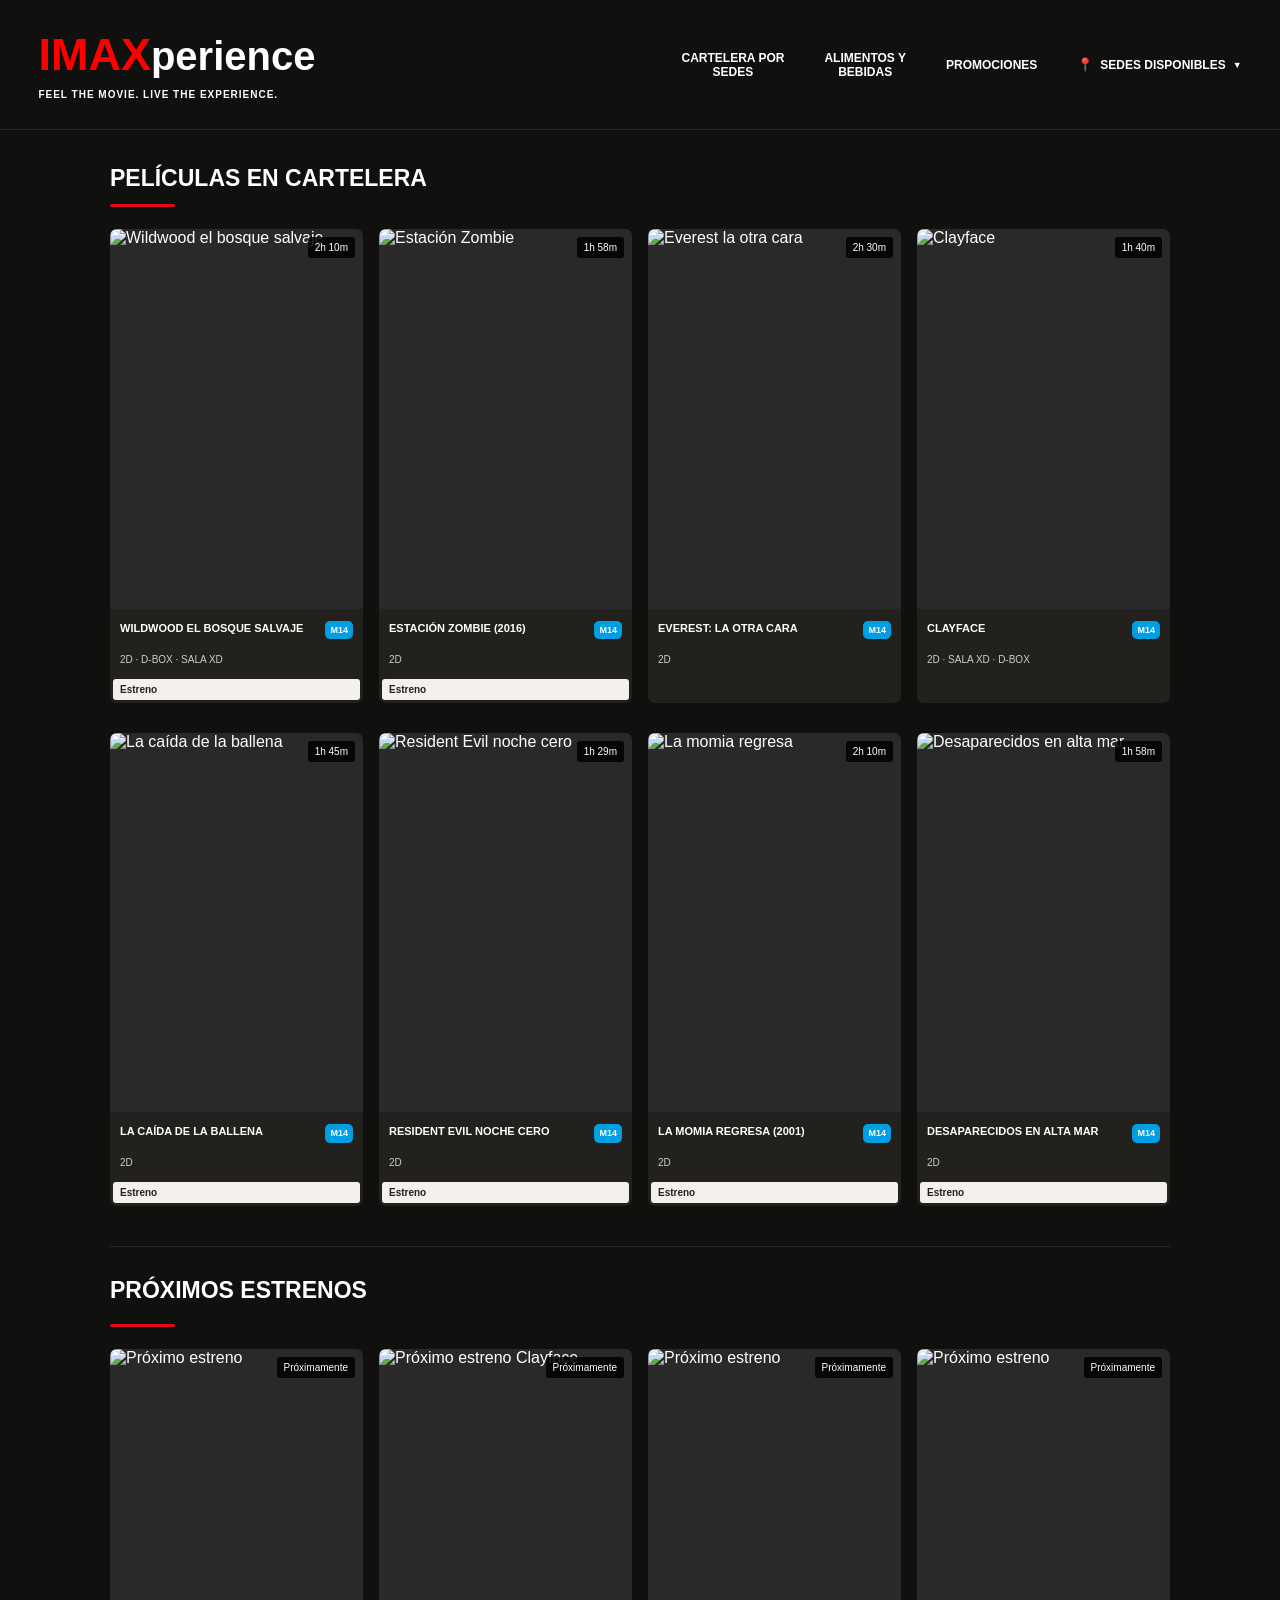
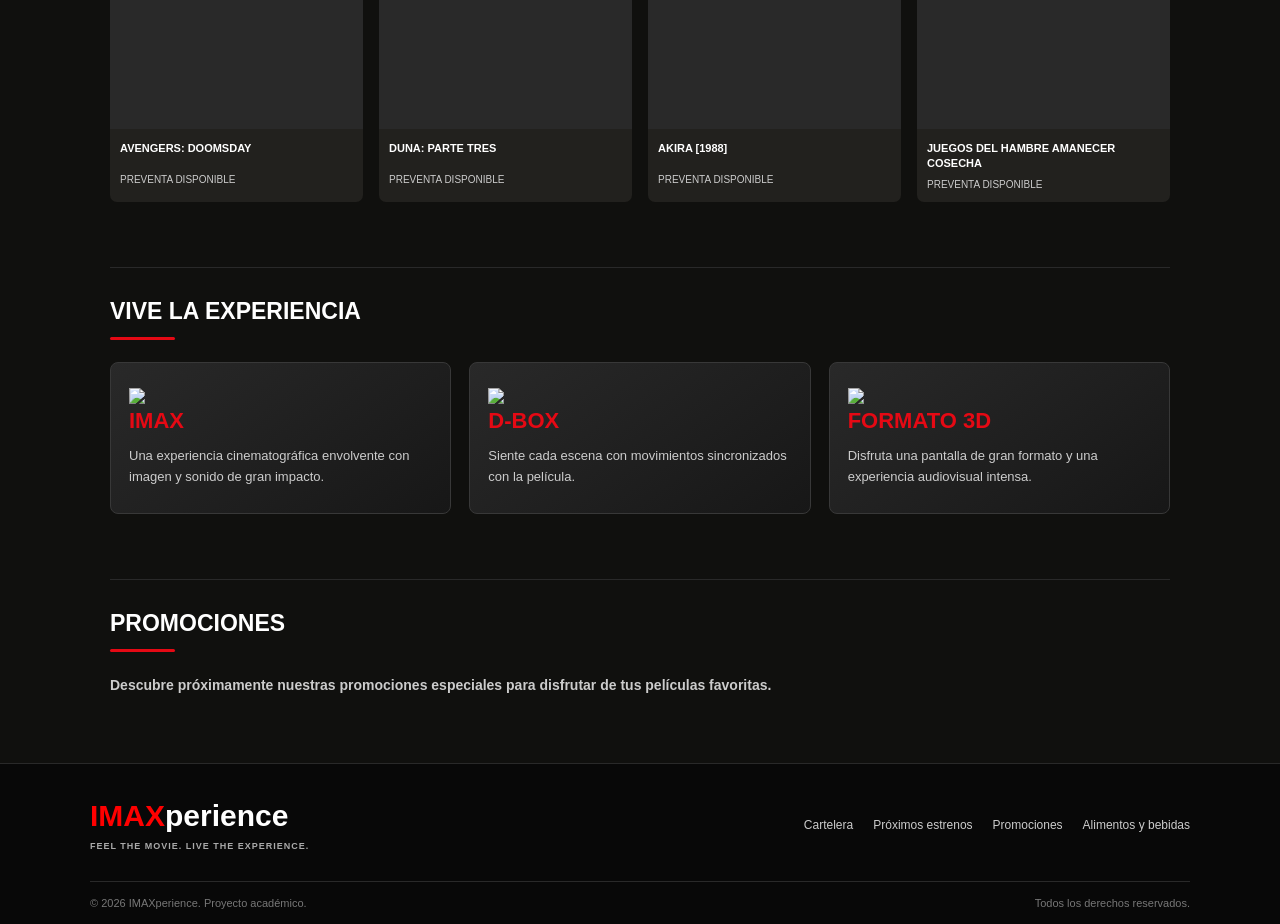
==== html/index.html @ a9de7a07 "Version 1.0" ====
<!DOCTYPE html>
<html lang="es">
<head>
    <meta charset="UTF-8">
    <meta name="viewport" content="width=device-width, initial-scale=1.0">
    <title>IMAXperience - Cartelera</title>
    <link rel="stylesheet" href="/css/style.css">
    <link rel="icon" type="image/png"href="https://cdn-icons-png.flaticon.com/512/12941/12941000.png">
</head>

<body>

    <!-- MENU PRINCIPAL -->
    <header>

        <!-- LOGOTIPO -->
        <div class="logo">
            IMAX<span>perience</span>
            <small>FEEL THE MOVIE. LIVE THE EXPERIENCE.</small>
        </div>

        <!-- NAVEGACION -->
        <nav aria-label="Menú principal">

            <a href="#cartelera">
                CARTELERA POR<br>SEDES
            </a>

            <a href="/html/bebidas-alimentos.html">
                ALIMENTOS Y<br>BEBIDAS
            </a>

            <a href="#promociones">
                PROMOCIONES
            </a>

            <!-- MENU DESPLEGABLE DE SEDES -->
            <div class="menu-sedes">

                <details>
                    <summary>
                        <span class="ubicacion-icono">📍</span>
                        SEDES DISPONIBLES
                        <span class="flecha">▼</span>
                    </summary>

                    <ul class="lista-sedes">

                        <li><a href="#cartelera">Sede Comas</a></li>
                        <li><a href="#cartelera">Sede Plaza Norte</a></li>
                        <li><a href="#cartelera">Sede Jockey Plaza</a></li>
                        <li><a href="#cartelera">Sede San Miguel</a></li>

                    </ul>
                </details>

            </div>

        </nav>

    </header>


    <!-- CONTENIDO PRINCIPAL -->
    <main>

        <!-- CARTELERA -->
        <section id="cartelera">

            <div class="encabezado-seccion">
                <h2>Películas en cartelera</h2>
                <span class="linea-decorativa"></span>
            </div>

            <div class="peliculas">

                <!-- PELICULA 1 -->
                <article class="pelicula">

                    <div class="poster">
                        <img src="https://cdn.cinemark-peru.com/content/posters/HO00009740.jpg"
                            alt="Wildwood el bosque salvaje">
                        <span class="duracion">2h 10m</span>
                    </div>

                    <div class="informacion">
                        <div class="titulo">
                            Wildwood el bosque salvaje
                            <span class="clasificacion">M14</span>
                        </div>
                        <p class="formato">2D · D-BOX · Sala XD</p>
                    </div>

                    <div class="estado">Estreno</div>

                </article>


                <!-- PELICULA 2 -->
                <article class="pelicula">

                    <div class="poster">
                        <img src="https://cdn.cinemark-peru.com/content/posters/HO00009735.jpg"
                            alt="Estación Zombie">
                        <span class="duracion">1h 58m</span>
                    </div>

                    <div class="informacion">
                        <div class="titulo">
                            Estación Zombie (2016)
                            <span class="clasificacion">M14</span>
                        </div>
                        <p class="formato">2D</p>
                    </div>

                    <div class="estado">Estreno</div>

                </article>


                <!-- PELICULA 3 -->
                <article class="pelicula">

                    <div class="poster">
                        <img src="https://cdn.cinemark-peru.com/content/posters/HO00009856.jpg"
                            alt="Everest la otra cara">
                        <span class="duracion">2h 30m</span>
                    </div>

                    <div class="informacion">
                        <div class="titulo">
                            Everest: La otra cara
                            <span class="clasificacion">M14</span>
                        </div>
                        <p class="formato">2D</p>
                    </div>

                </article>


                <!-- PELICULA 4 -->
                <article class="pelicula">

                    <div class="poster">
                        <img src="https://cdn.cinemark-peru.com/content/posters/HO00009730.jpg"
                            alt="Clayface">
                        <span class="duracion">1h 40m</span>
                    </div>

                    <div class="informacion">
                        <div class="titulo">
                            Clayface
                            <span class="clasificacion">M14</span>
                        </div>
                        <p class="formato">2D · Sala XD · D-BOX</p>
                    </div>

                </article>


                <!-- PELICULA 5 -->
                <article class="pelicula">

                    <div class="poster">
                        <img src="https://cdn.cinemark-peru.com/content/posters/HO00009763.jpg"
                            alt="La caída de la ballena">
                        <span class="duracion">1h 45m</span>
                    </div>

                    <div class="informacion">
                        <div class="titulo">
                            La caída de la ballena
                            <span class="clasificacion">M14</span>
                        </div>
                        <p class="formato">2D</p>
                    </div>

                    <div class="estado">Estreno</div>

                </article>


                <!-- PELICULA 6 -->
                <article class="pelicula">

                    <div class="poster">
                        <img src="https://cdn.cinemark-peru.com/content/posters/HO00009338.jpg"
                            alt="Resident Evil noche cero">
                        <span class="duracion">1h 29m</span>
                    </div>

                    <div class="informacion">
                        <div class="titulo">
                            Resident Evil noche cero
                            <span class="clasificacion">M14</span>
                        </div>
                        <p class="formato">2D</p>
                    </div>

                    <div class="estado">Estreno</div>

                </article>


                <!-- PELICULA 7 -->
                <article class="pelicula">

                    <div class="poster">
                        <img src="https://cdn.cinemark-peru.com/content/posters/HO00009884.jpg"
                            alt="La momia regresa">
                        <span class="duracion">2h 10m</span>
                    </div>

                    <div class="informacion">
                        <div class="titulo">
                            La momia regresa (2001)
                            <span class="clasificacion">M14</span>
                        </div>
                        <p class="formato">2D</p>
                    </div>

                    <div class="estado">Estreno</div>

                </article>


                <!-- PELICULA 8 -->
                <article class="pelicula">

                    <div class="poster">
                        <img src="https://cdn.cinemark-peru.com/content/posters/HO00010012.jpg"
                            alt="Desaparecidos en alta mar">
                        <span class="duracion">1h 58m</span>
                    </div>

                    <div class="informacion">
                        <div class="titulo">
                            Desaparecidos en alta mar
                            <span class="clasificacion">M14</span>
                        </div>
                        <p class="formato">2D</p>
                    </div>

                    <div class="estado">Estreno</div>

                </article>

            </div>

        </section>


        <!-- PREVENTA -->
        <section class="preventa" id="preventa">

            <div class="encabezado-seccion">
                <h2>Próximos estrenos</h2>
                <span class="linea-decorativa"></span>
            </div>

            <div class="peliculas">

                <article class="pelicula">
                    <div class="poster">
                        <img src="https://cdn.cinemark-peru.com/content/posters/HO00009745.jpg"
                            alt="Próximo estreno">
                        <span class="duracion">Próximamente</span>
                    </div>
                    <div class="informacion">
                        <div class="titulo">AVENGERS: DOOMSDAY</div>
                        <p class="formato">Preventa disponible</p>
                    </div>
                </article>

                <article class="pelicula">
                    <div class="poster">
                        <img src="https://cdn.cinemark-peru.com/content/posters/HO00009597.jpg"
                            alt="Próximo estreno Clayface">
                        <span class="duracion">Próximamente</span>
                    </div>
                    <div class="informacion">
                        <div class="titulo">DUNA: PARTE TRES</div>
                        <p class="formato">Preventa disponible</p>
                    </div>
                </article>

                <article class="pelicula">
                    <div class="poster">
                        <img src="https://cdn.cinemark-peru.com/content/posters/HO00009860.jpg"
                            alt="Próximo estreno">
                        <span class="duracion">Próximamente</span>
                    </div>
                    <div class="informacion">
                        <div class="titulo">AKIRA [1988]</div>
                        <p class="formato">Preventa disponible</p>
                    </div>
                </article>

                <article class="pelicula">
                    <div class="poster">
                        <img src="https://cdn.cinemark-peru.com/content/posters/HO00009998.jpg"
                            alt="Próximo estreno">
                        <span class="duracion">Próximamente</span>
                    </div>
                    <div class="informacion">
                        <div class="titulo">JUEGOS DEL HAMBRE AMANECER COSECHA</div>
                        <p class="formato">Preventa disponible</p>
                    </div>
                </article>

            </div>

        </section>


        <!-- FORMATOS DE CINE -->
        <section class="formatos-cine">

            <div class="encabezado-seccion">
                <h2>Vive la experiencia</h2>
                <span class="linea-decorativa"></span>
            </div>

            <div class="formatos-grid">

                <article class="formato-card">
                    <img src="https://encrypted-tbn0.gstatic.com/images?q=tbn:ANd9GcS7ZBcD-rnY3OtEv3U6L1up6GKUrF9Uq6AQV3VTHrda8aAa9Xa_">
                    <h3>IMAX</h3>
                    <p>Una experiencia cinematográfica envolvente con imagen y sonido de gran impacto.</p>
                </article>

                <article class="formato-card">
                    <img src="https://cdn.cinemark-peru.com/content/formats/D-BOX-b4c00736-6f11-4308-b6a1-81a29ce1e113.webp">
                    <h3>D-BOX</h3>
                    <p>Siente cada escena con movimientos sincronizados con la película.</p>
                </article>

                <article class="formato-card">
                    <img src="https://cdn.cinemark-peru.com/content/formats/REAL%203D-b8792a1d-3142-4f7f-9d6e-f73b54640424.webp">
                    <h3>FORMATO 3D</h3>
                    <p>Disfruta una pantalla de gran formato y una experiencia audiovisual intensa.</p>
                </article>

            </div>

        </section>


        <!-- PROMOCIONES -->
        <section id="promociones" class="seccion-extra">

            <div class="encabezado-seccion">
                <h2>Promociones</h2>
                <span class="linea-decorativa"></span>
            </div>

            <p class="texto-seccion">
                <strong>
                    Descubre próximamente nuestras promociones especiales
                    para disfrutar de tus películas favoritas.
                </strong>
            </p>

        </section>

    </main>


    <!-- PIE DE PAGINA -->
    <footer>

        <div class="footer-contenido">

            <div class="footer-logo">
                IMAX<span>perience</span>
                <p>FEEL THE MOVIE. LIVE THE EXPERIENCE.</p>
            </div>

            <div class="footer-enlaces">
                <a href="#cartelera">Cartelera</a>
                <a href="#preventa">Próximos estrenos</a>
                <a href="#promociones">Promociones</a>
                <a href="/html/bebidas-alimentos.html">Alimentos y bebidas</a>
            </div>

        </div>

        <div class="footer-inferior">
            <p>© 2026 IMAXperience. Proyecto académico.</p>
            <p>Todos los derechos reservados.</p>
        </div>

    </footer>

</body>
</html>
---- css/style.css ----
/* CONFIGURACION GENERAL */

* {
    margin: 0;
    padding: 0;
    box-sizing: border-box;
}

html {
    scroll-behavior: smooth;
}

body {
    background-color: #10100e;
    color: white;
    font-family: Arial, Helvetica, sans-serif;
    overflow-x: hidden;
}

img {
    max-width: 100%;
}


/* ENCABEZADO */

header {
    width: 100%;
    min-height: 130px;
    padding: 20px 3%;
    display: flex;
    align-items: center;
    justify-content: space-between;
    border-bottom: 1px solid #292929;
    position: relative;
    z-index: 100;
    gap: 25px;
}


/* LOGOTIPO */

.logo {
    color: red;
    font-size: 45px;
    font-weight: bold;
    white-space: nowrap;
}

.logo span {
    color: white;
    font-size: 40px;
}

.logo small {
    display: block;
    color: white;
    font-size: 10px;
    letter-spacing: 1px;
    margin-top: 8px;
}


/* MENU PRINCIPAL */

nav {
    display: flex;
    align-items: center;
    justify-content: center;
    gap: 40px;
}

nav > a {
    color: white;
    text-decoration: none;
    font-size: 12px;
    font-weight: bold;
    text-align: center;
    text-transform: uppercase;

    transition: color 0.3s ease,
                transform 0.3s ease;
}

nav > a:hover {
    color: #00aaff;
    transform: translateY(-2px);
}

nav > a:focus-visible {
    outline: 2px solid #00aaff;
    outline-offset: 5px;
}


/* MENU DE SEDES */

.menu-sedes {
    position: relative;
}

.menu-sedes summary {
    list-style: none;
    cursor: pointer;

    color: white;
    font-size: 12px;
    font-weight: bold;
    text-align: center;

    display: flex;
    align-items: center;
    justify-content: center;
    gap: 7px;

    transition: color 0.3s ease;
}

.menu-sedes summary::-webkit-details-marker {
    display: none;
}

.menu-sedes summary::marker {
    content: "";
}

.menu-sedes summary:hover {
    color: #00aaff;
}

.ubicacion-icono {
    font-size: 13px;
}

.flecha {
    font-size: 9px;
    transition: transform 0.3s ease;
}

.menu-sedes details[open] .flecha {
    transform: rotate(180deg);
}

.lista-sedes {
    position: absolute;
    top: calc(100% + 15px);
    right: 0;

    width: 230px;

    background-color: #22211e;
    border: 1px solid #393939;
    border-radius: 7px;

    list-style: none;
    padding: 6px;

    box-shadow: 0 8px 20px rgba(0, 0, 0, 0.5);
    z-index: 200;
}

.lista-sedes li {
    width: 100%;
}

.lista-sedes li a {
    display: block;
    padding: 12px 10px;

    color: white;
    text-decoration: none;
    font-size: 12px;
    font-weight: bold;

    border-radius: 4px;

    transition: background-color 0.3s ease,
                color 0.3s ease;
}

.lista-sedes li a:hover {
    background-color: #333;
    color: #00aaff;
}


/* CONTENIDO PRINCIPAL */

main {
    width: 100%;
    max-width: 1100px;

    margin: 0 auto;
    padding: 35px 20px;
}

.encabezado-seccion {
    margin-bottom: 22px;
}

h2 {
    font-size: 23px;
    text-transform: uppercase;
    margin-bottom: 12px;
}

.linea-decorativa {
    display: block;
    width: 65px;
    height: 3px;
    background-color: #e50914;
    border-radius: 5px;
}


/* GRID DE PELICULAS */

.peliculas {
    display: grid;

    grid-template-columns: repeat(4, minmax(0, 1fr));

    gap: 30px 16px;
}


/* TARJETAS */

.pelicula {
    background-color: #22211e;
    border-radius: 7px;
    overflow: hidden;

    transition: transform 0.3s ease,
                box-shadow 0.3s ease;
}

.pelicula:hover {
    transform: translateY(-5px);

    box-shadow: 0 10px 25px rgba(0, 0, 0, 0.4);
}


/* POSTER */

.poster {
    width: 100%;
    aspect-ratio: 2 / 3;
    position: relative;
    background-color: #292929;
    display: flex;
    align-items: center;
    justify-content: center;
    overflow: hidden;
}

.poster img {
    width: 100%;
    height: 100%;
    object-fit: contain;
    object-position: center;
    display: block;
    transition: transform 0.4s ease;
}

.pelicula:hover .poster img {
    transform: scale(1.04);
}


/* DURACION */

.duracion {
    position: absolute;
    top: 8px;
    right: 8px;
    background: rgba(0, 0, 0, 0.85);
    padding: 5px 7px;
    font-size: 10px;
    border-radius: 3px;
}


/* INFORMACION */

.informacion {
    padding: 12px 10px;
    min-height: 70px;
}

.titulo {
    font-size: 11px;
    font-weight: bold;
    text-transform: uppercase;
    min-height: 25px;
    padding-right: 35px;
    position: relative;
    line-height: 1.4;
}

.clasificacion {
    position: absolute;
    right: 0;
    top: 0;
    background: #009fe3;
    padding: 3px 5px;
    border-radius: 5px;
    font-size: 9px;
}

.formato {
    color: #ccc;
    font-size: 10px;
    margin-top: 8px;
    text-transform: uppercase;
}


/*ESTADO */

.estado {
    background: #f4f0ed;
    color: #222;
    margin: 0 3px 3px;
    padding: 5px 7px;
    font-size: 10px;
    border-radius: 3px;
    font-weight: bold;
}


/* PREVENTA */

.preventa {
    margin-top: 40px;
    padding: 30px 0;
    border-top: 1px solid #292929;
}

.preventa h2 {
    margin-bottom: 20px;
}


/* FORMATOS DE CINE */

.formatos-cine {
    margin-top: 35px;
    padding: 30px 0;
    border-top: 1px solid #292929;
}

.formatos-grid {
    display: grid;
    grid-template-columns: repeat(3, minmax(0, 1fr));
    gap: 18px;
}

.formato-card {
    background: linear-gradient(145deg, #292929, #171717);
    border: 1px solid #383838;
    border-radius: 8px;

    padding: 25px 18px;

    transition: transform 0.3s ease,
                border-color 0.3s ease;
}

.formato-card:hover {
    transform: translateY(-5px);
    border-color: #e50914;
}

.formato-card h3 {
    color: #e50914;
    font-size: 22px;
    margin-bottom: 12px;
}

.formato-card p {
    color: #ccc;
    font-size: 13px;
    line-height: 1.6;
}


/* PROMOCIONES */

.seccion-extra {
    margin-top: 35px;
    padding: 30px 0;
    border-top: 1px solid #292929;
}

.texto-seccion {
    color: #ccc;
    font-size: 14px;
    line-height: 1.7;
}


/* PIE DE PAGINA */

footer {
    background-color: #080808;
    border-top: 1px solid #292929;
    padding: 35px 5% 15px;
}

.footer-contenido {
    max-width: 1100px;
    margin: 0 auto;
    display: flex;
    justify-content: space-between;
    align-items: center;
    gap: 30px;
}

.footer-logo {
    color: red;
    font-size: 30px;
    font-weight: bold;
}

.footer-logo span {
    color: white;
}

.footer-logo p {
    color: #aaa;
    font-size: 9px;
    letter-spacing: 1px;
    margin-top: 8px;
}

.footer-enlaces {
    display: flex;
    flex-wrap: wrap;
    gap: 20px;
}

.footer-enlaces a {
    color: #ccc;
    text-decoration: none;
    font-size: 12px;
    transition: color 0.3s ease;
}

.footer-enlaces a:hover {
    color: #e50914;
}

.footer-inferior {
    max-width: 1100px;
    margin: 30px auto 0;
    padding-top: 15px;
    border-top: 1px solid #292929;
    display: flex;
    justify-content: space-between;
    gap: 15px;
    flex-wrap: wrap;
}

.footer-inferior p {
    color: #777;
    font-size: 11px;
}


/* RESPONSIVE - TABLETS */

@media (max-width: 900px) {

    header {
        flex-wrap: wrap;
        justify-content: center;
        gap: 25px;
    }

    nav {
        gap: 25px;
        flex-wrap: wrap;
    }

    .peliculas {
        grid-template-columns: repeat(3, minmax(0, 1fr));
    }

}


/*RESPONSIVE - CELULARES*/

@media (max-width: 650px) {

    header {
        flex-direction: column;
        align-items: center;

        gap: 25px;
        padding: 20px 15px;
    }

    .logo {
        font-size: 40px;
        text-align: center;
    }

    .logo span {
        font-size: 35px;
    }

    .logo small {
        font-size: 9px;
    }

    nav {
        width: 100%;

        display: flex;
        flex-wrap: wrap;

        justify-content: center;
        align-items: center;

        gap: 20px;
    }

    nav > a {
        font-size: 10px;
    }

    .menu-sedes {
        width: 100%;
        display: flex;
        justify-content: center;
    }

    .menu-sedes summary {
        font-size: 11px;
    }

    .lista-sedes {
        width: min(260px, 90vw);

        right: 50%;
        transform: translateX(50%);

        top: calc(100% + 12px);
    }

    main {
        width: calc(100% - 24px);
        padding: 25px 0;
    }

    h2 {
        font-size: 20px;
    }

    .peliculas {
        grid-template-columns: repeat(2, minmax(0, 1fr));
        gap: 20px 12px;
    }

    .formatos-grid {
        grid-template-columns: 1fr;
    }

    .footer-contenido {
        flex-direction: column;
        align-items: flex-start;
    }

    .footer-enlaces {
        gap: 15px;
    }

}


/* RESPONSIVE - CELULARES PEQUEÑOS */

@media (max-width: 400px) {

    .logo {
        font-size: 34px;
    }

    .logo span {
        font-size: 30px;
    }

    .peliculas {
        grid-template-columns: repeat(2, minmax(0, 1fr));
        gap: 15px 9px;
    }

    .informacion {
        padding: 9px 7px;
    }

    .titulo {
        font-size: 9px;
    }

    .formato {
        font-size: 8px;
    }

    .poster {
        aspect-ratio: 2 / 3;
    }

    .footer-inferior {
        flex-direction: column;
    }

}


/* ACCESIBILIDAD*/

@media (prefers-reduced-motion: reduce) {

    *,
    *::before,
    *::after {
        scroll-behavior: auto !important;
        transition-duration: 0.01ms !important;
        animation-duration: 0.01ms !important;
    }

}
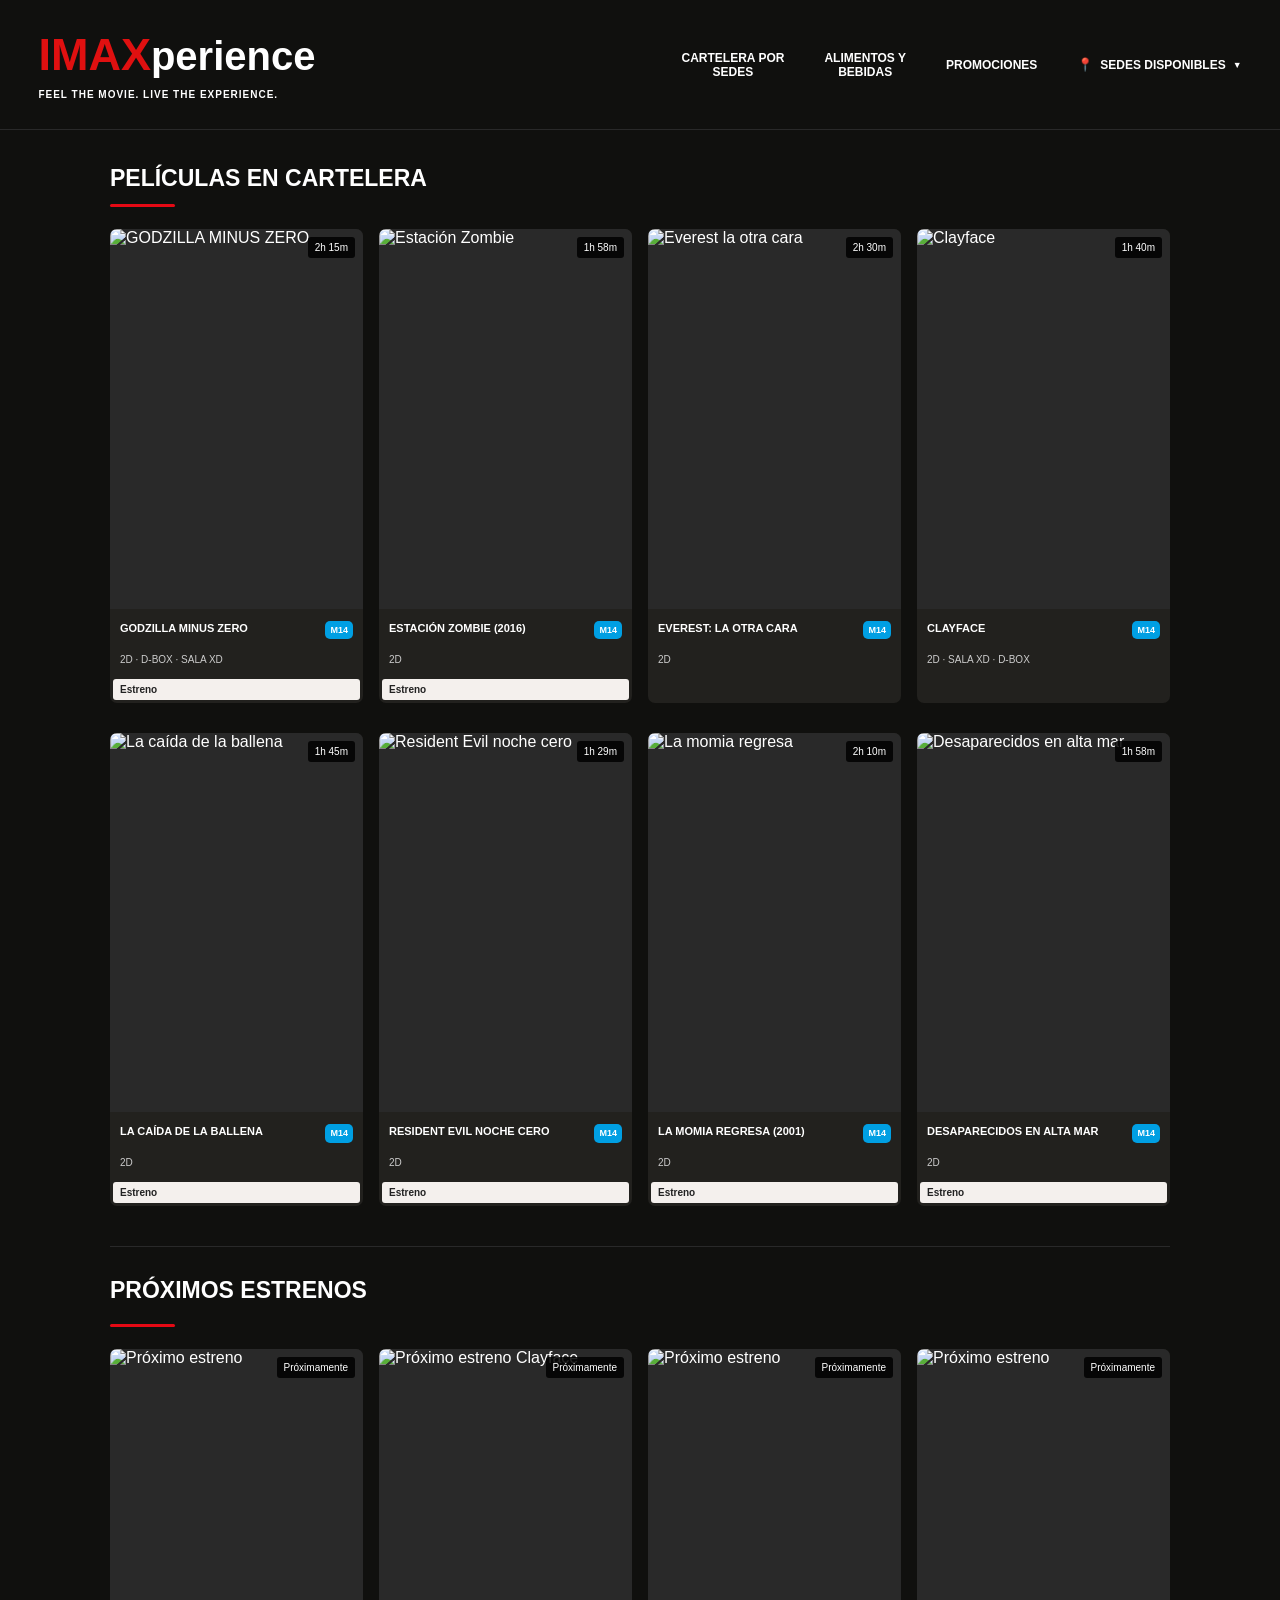
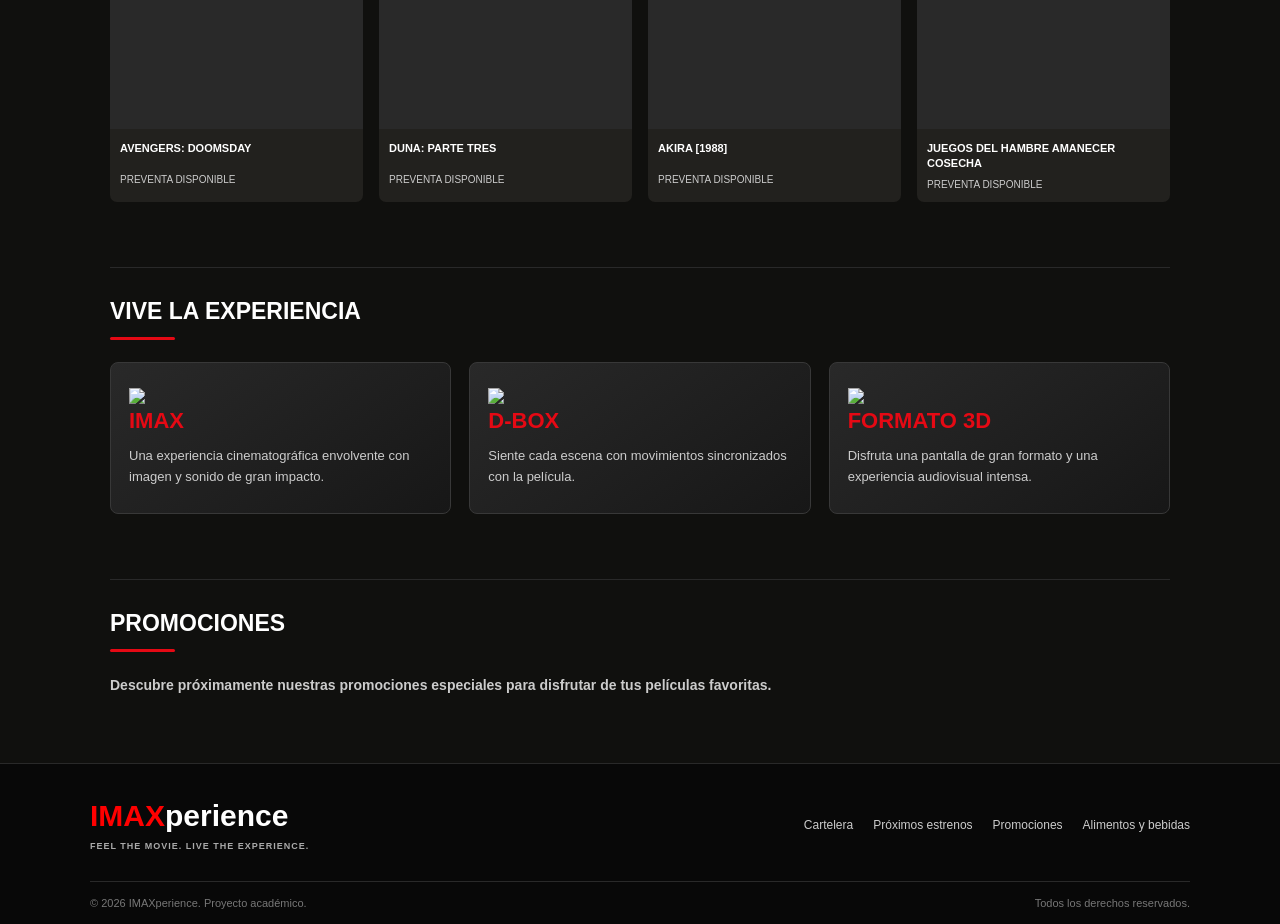
==== commit 061b8cc8: "Version 1.1" ====
--- a/html/index.html
+++ b/html/index.html
@@ -78,14 +78,14 @@
                 <article class="pelicula">
 
                     <div class="poster">
-                        <img src="https://cdn.cinemark-peru.com/content/posters/HO00009740.jpg"
-                            alt="Wildwood el bosque salvaje">
-                        <span class="duracion">2h 10m</span>
-                    </div>
-
-                    <div class="informacion">
-                        <div class="titulo">
-                            Wildwood el bosque salvaje
+                        <img src="https://cdn.cinemark-peru.com/content/posters/HO00009736.jpg"
+                            alt="GODZILLA MINUS ZERO">
+                        <span class="duracion">2h 15m</span>
+                    </div>
+
+                    <div class="informacion">
+                        <div class="titulo">
+                            GODZILLA MINUS ZERO
                             <span class="clasificacion">M14</span>
                         </div>
                         <p class="formato">2D · D-BOX · Sala XD</p>
--- a/css/style.css
+++ b/css/style.css
@@ -41,7 +41,7 @@
 /* LOGOTIPO */
 
 .logo {
-    color: red;
+    color: rgb(224, 16, 16);
     font-size: 45px;
     font-weight: bold;
     white-space: nowrap;
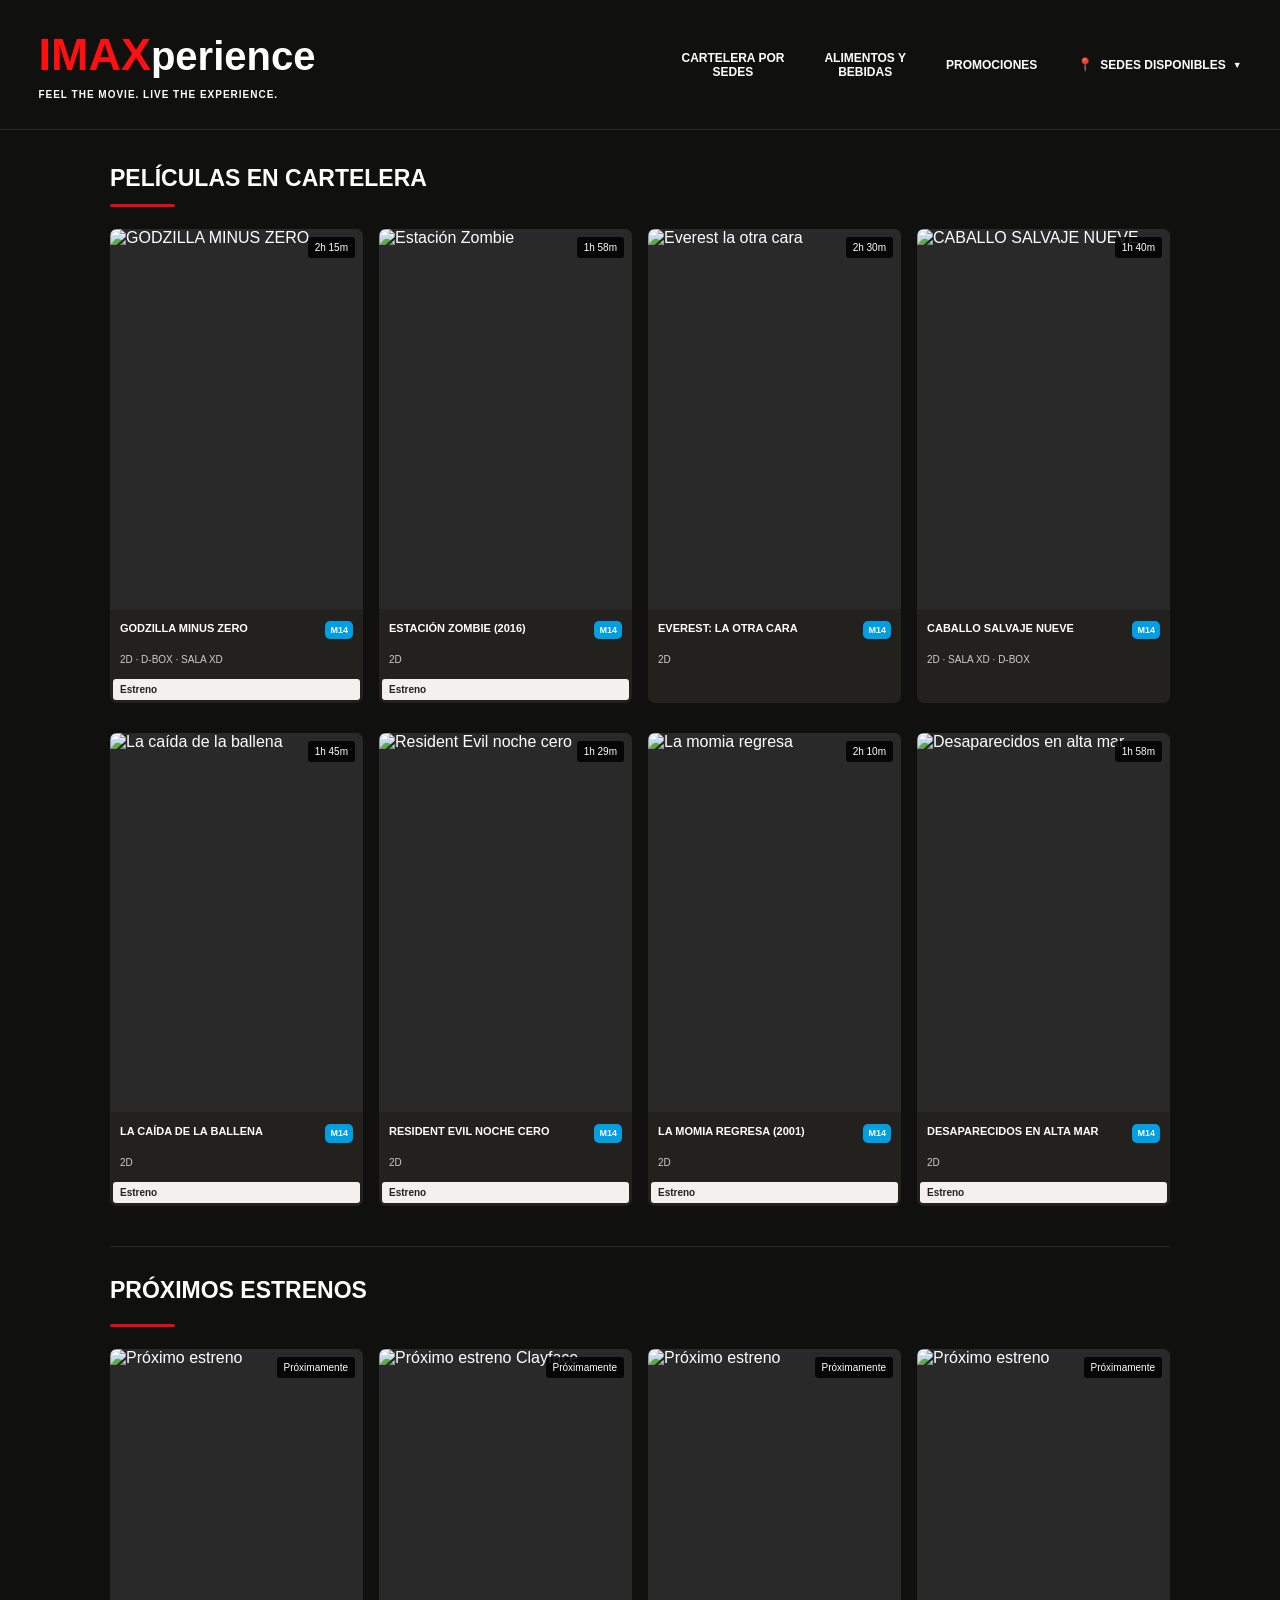
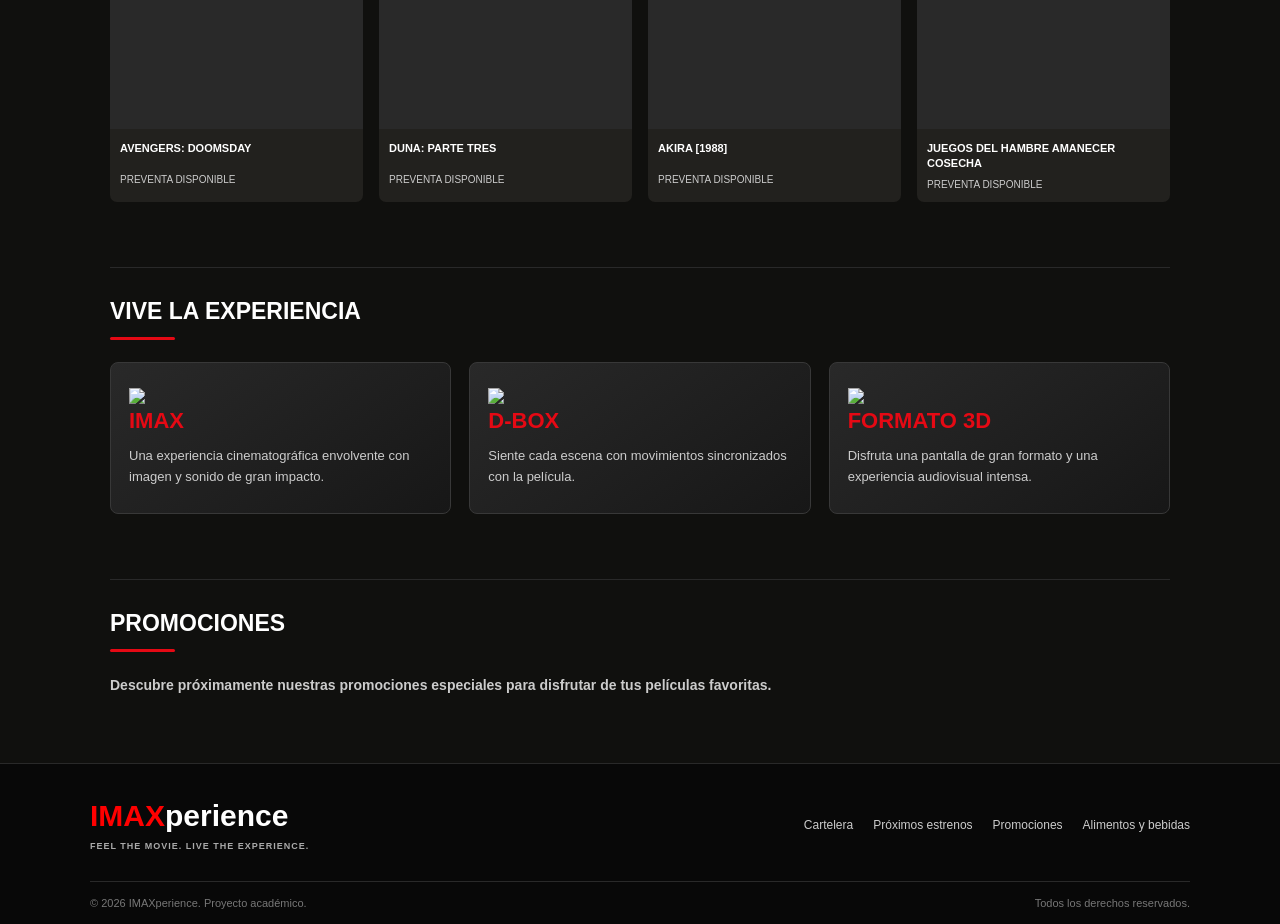
==== commit fe0dfa28: "version 1.2" ====
--- a/html/index.html
+++ b/html/index.html
@@ -142,14 +142,14 @@
                 <article class="pelicula">
 
                     <div class="poster">
-                        <img src="https://cdn.cinemark-peru.com/content/posters/HO00009730.jpg"
-                            alt="Clayface">
+                        <img src="https://cdn.cinemark-peru.com/content/posters/HO00009916.jpg"
+                            alt="CABALLO SALVAJE NUEVE">
                         <span class="duracion">1h 40m</span>
                     </div>
 
                     <div class="informacion">
                         <div class="titulo">
-                            Clayface
+                            CABALLO SALVAJE NUEVE
                             <span class="clasificacion">M14</span>
                         </div>
                         <p class="formato">2D · Sala XD · D-BOX</p>
--- a/css/style.css
+++ b/css/style.css
@@ -41,7 +41,7 @@
 /* LOGOTIPO */
 
 .logo {
-    color: rgb(224, 16, 16);
+    color: rgb(253, 16, 16);
     font-size: 45px;
     font-weight: bold;
     white-space: nowrap;
